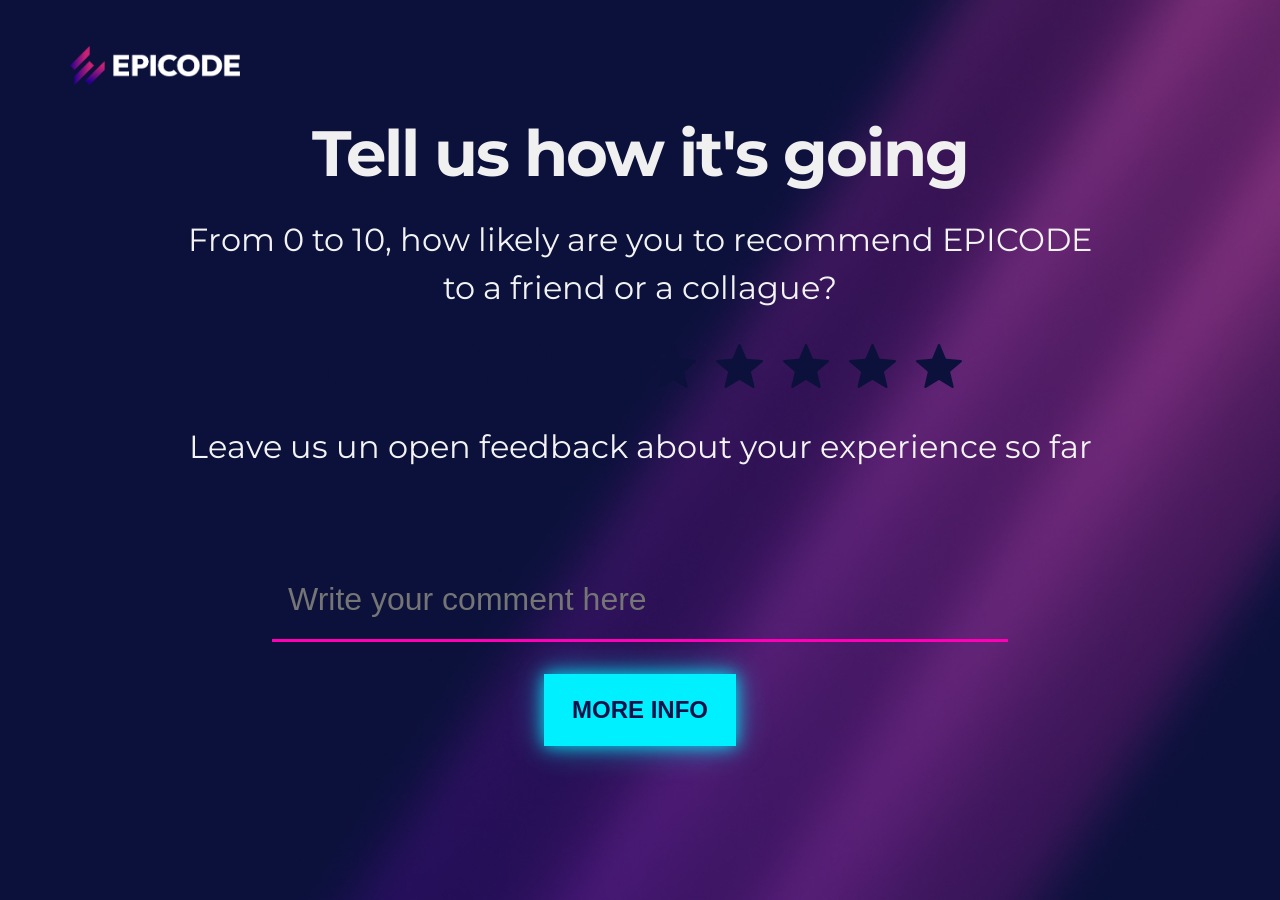
==== html/feedback.html @ 62ee5fc2 "Merge branch 'main' into Vincenzo-dynamicStars" ====
<!doctype html>
<html lang="en">
  <head>
    <meta charset="UTF-8" />
    <meta name="viewport" content="width=device-width, initial-scale=1.0" />
    <link rel="stylesheet" href="/CSS/reset.css" />
    <link rel="stylesheet" href="/CSS/general.css" />
    <link rel="stylesheet" href="/CSS/feedback.css" />
    <link rel="icon" type="image/png" href="../assets/logoepicodewhite.png">
    <link rel="preconnect" href="https://fonts.googleapis.com" />
    <link rel="preconnect" href="https://fonts.gstatic.com" crossorigin />
    <link
      href="https://fonts.googleapis.com/css2?family=Montserrat:ital,wght@0,100..900;1,100..900&family=Open+Sans:ital,wght@0,300..800;1,300..800&family=Poppins:ital,wght@0,100;0,200;0,300;0,400;0,500;0,600;0,700;0,800;0,900;1,100;1,200;1,300;1,400;1,500;1,600;1,700;1,800;1,900&family=Roboto:ital,wght@0,100..900;1,100..900&display=swap"
      rel="stylesheet"
    />
    <title>FeedbackPage</title>
  </head>
  <body>
    <header>
      <section class="up-logo">
        <img src="../assets/epicode_logo.png" alt="epicode logo" />
      </section>
    </header>
    <main>
      <section class="title">
        <h1>Tell us how it's going</h1>
        <p class="subtitle">
          From 0 to 10, how likely are you to recommend EPICODE<br />to a friend
          or a collague?
        </p>
      </section>
      <section class="stars-container">
        <img class="star" src="/assets/emptyStar.svg" alt="emptStar1" />
        <img class="star" src="/assets/emptyStar.svg" alt="emptStar2" />
        <img class="star" src="/assets/emptyStar.svg" alt="emptStar3" />
        <img class="star" src="/assets/emptyStar.svg" alt="emptStar4" />
        <img class="star" src="/assets/emptyStar.svg" alt="emptStar5" />
        <img class="star" src="/assets/emptyStar.svg" alt="emptStar6" />
        <img class="star" src="/assets/emptyStar.svg" alt="emptStar7" />
        <img class="star" src="/assets/emptyStar.svg" alt="emptStar8" />
        <img class="star" src="/assets/emptyStar.svg" alt="emptStar9" />
        <img class="star" src="/assets/emptyStar.svg" alt="emptStar10" />
      </section>
      <p class="subtitle">
        Leave us un open feedback about your experience so far
      </p>
    </main>
    <footer>
      <form id="feedback-form">
        <input
          type="text"
          id="feedback"
          class="subtitle"
          name="feedback-input"
          placeholder="Write your comment here"
          required
        />
        <label for="feedback"></label>
        <section class="info-button">
          <a href="https://epicode.com/it/"
            ><button type="button">MORE INFO</button></a
          >
        </section>
      </form>
    </footer>
    <script src="/JS/main.js"></script>
  </body>
</html>
---- CSS/general.css ----
body {
  background-color: #aa7c7c;
  font-family: "Montserrat";
  background-image: url(../assets/bg.jpg);
  background-size: cover;
}

.up-logo img {
  width: 170px;
  max-width: 100%;
  display: block;
}

header {
  padding: 46px 70px 0;
}
---- CSS/feedback.css ----
body {
  text-align: center;
}

main {
  padding: 20px 60px 40px;
}

.title {
  margin-top: 18px;
}

.title h1 {
  margin: 0;
  font-size: 4rem;
  line-height: 0.95;
  font-weight: 700;
  color: #f0f0f0;
  letter-spacing: -2px;
}

.subtitle {
  text-align: center;
  margin: 2rem auto;
  font-size: 2rem;
  line-height: 3rem;
  color: #f3f3f3;
}

#feedback {
  text-align: start;
  width: 55%;
  padding: 1rem;
  margin-top: 1rem;
  border-style: none;
  background: transparent;
  border-bottom: #ff00b7 solid;
}

.info-button button {
  height: 72px;
  border: none;
  cursor: pointer;
  text-transform: uppercase;
  font-size: 1.5em;
  font-weight: 770;
  color: #07124b;
  background: #00f0ff;
  box-shadow:
    0 0 16px rgba(0, 240, 255, 0.85),
    0 0 35px rgba(0, 240, 255, 0.45);
  transition:
    transform 0.2s ease,
    box-shadow 0.2s ease;
  width: 15%;
}

.info-button button:hover {
  transform: translateY(-2px);
  box-shadow:
    0 0 18px rgba(0, 240, 255, 1),
    0 0 40px rgba(0, 240, 255, 0.6);
}

button a {
  text-decoration: none;
  color: inherit;
}

.stars-container img {
  width: 4%;
  margin: 0 0.5em;
  cursor: pointer;
  transition: transform 0.5s;
}
.star:hover {
  transform: scale(1.5);
}
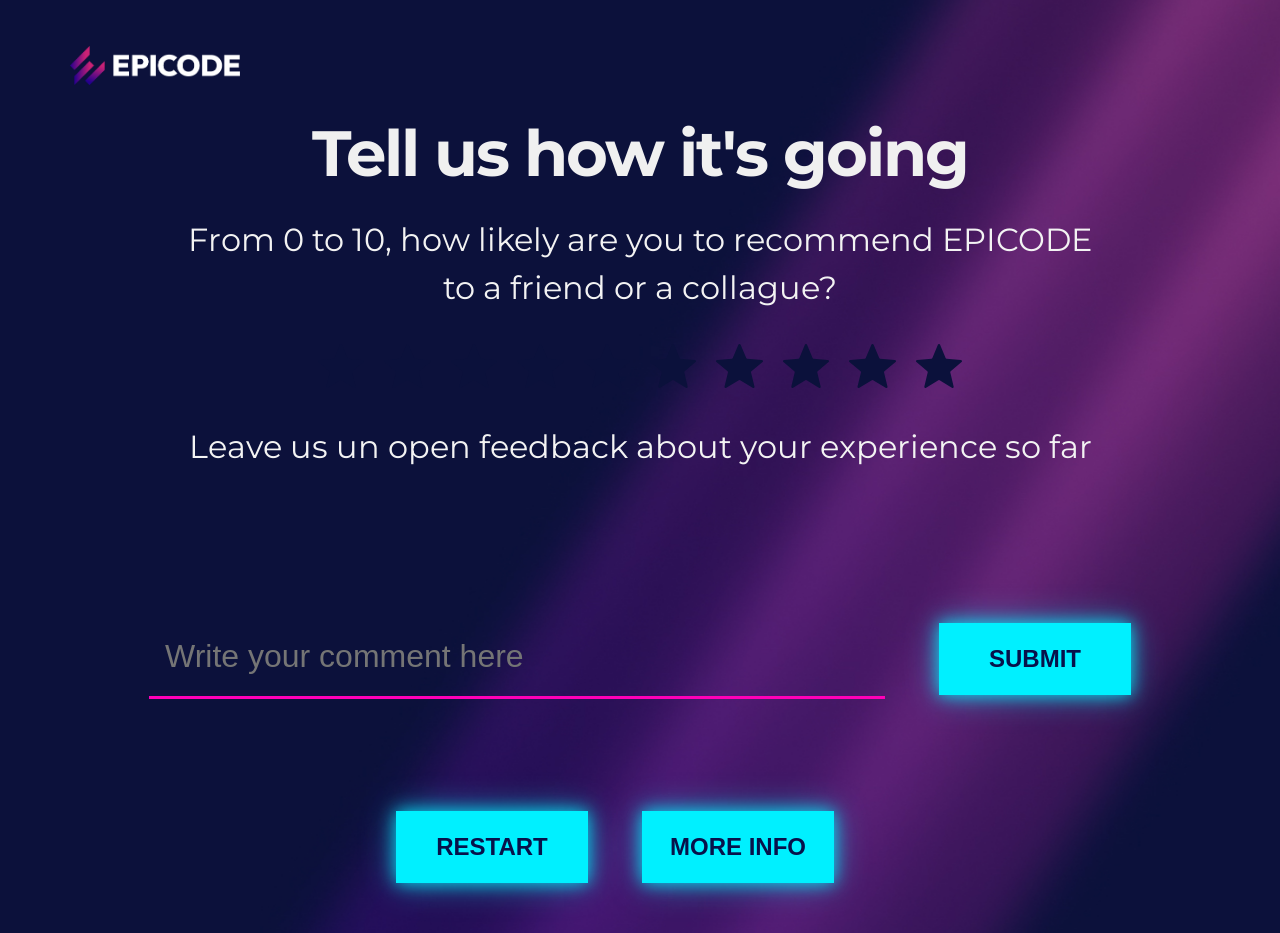
==== commit 3f98c9af: "add_button" ====
--- a/html/feedback.html
+++ b/html/feedback.html
@@ -6,7 +6,7 @@
     <link rel="stylesheet" href="/CSS/reset.css" />
     <link rel="stylesheet" href="/CSS/general.css" />
     <link rel="stylesheet" href="/CSS/feedback.css" />
-    <link rel="icon" type="image/png" href="../assets/logoepicodewhite.png">
+    <link rel="icon" type="image/png" href="../assets/logoepicodewhite.png" />
     <link rel="preconnect" href="https://fonts.googleapis.com" />
     <link rel="preconnect" href="https://fonts.gstatic.com" crossorigin />
     <link
@@ -56,12 +56,20 @@
           required
         />
         <label for="feedback"></label>
-        <section class="info-button">
-          <a href="https://epicode.com/it/"
-            ><button type="button">MORE INFO</button></a
-          >
+        <section class="submit-button">
+          <button type="button">SUBMIT</button>
         </section>
       </form>
+      <section class="info-button">
+        <a href="../html/welcome.html"
+          ><button type="button">RESTART</button></a
+        >
+      </section>
+      <section class="info-button">
+        <a href="https://epicode.com/it/"
+          ><button type="button">MORE INFO</button></a
+        >
+      </section>
     </footer>
     <script src="/JS/main.js"></script>
   </body>
--- a/CSS/general.css
+++ b/CSS/general.css
@@ -3,8 +3,14 @@
   font-family: "Montserrat";
   background-image: url(../assets/bg.jpg);
   background-size: cover;
+  background-position: center;
+  background-repeat: no-repeat;
+
+  min-height: 100vh;
+  display: flex;
+  flex-direction: column;
+  margin: 0;
 }
-
 .up-logo img {
   width: 170px;
   max-width: 100%;
--- a/CSS/feedback.css
+++ b/CSS/feedback.css
@@ -53,6 +53,12 @@
     transform 0.2s ease,
     box-shadow 0.2s ease;
   width: 15%;
+  margin-top: 80px;
+  margin-bottom: 50px;
+}
+.info-button {
+  display: inline;
+  margin-right: 50px;
 }
 
 .info-button button:hover {
@@ -76,3 +82,34 @@
 .star:hover {
   transform: scale(1.5);
 }
+
+.submit-button button {
+  height: 72px;
+  border: none;
+  cursor: pointer;
+  text-transform: uppercase;
+  font-size: 1.5em;
+  font-weight: 770;
+  color: #07124b;
+  background: #00f0ff;
+  box-shadow:
+    0 0 16px rgba(0, 240, 255, 0.85),
+    0 0 35px rgba(0, 240, 255, 0.45);
+  transition:
+    transform 0.2s ease,
+    box-shadow 0.2s ease;
+  width: 15%;
+  margin-top: 80px;
+}
+
+.submit-button button:hover {
+  transform: translateY(-2px);
+  box-shadow:
+    0 0 18px rgba(0, 240, 255, 1),
+    0 0 40px rgba(0, 240, 255, 0.6);
+}
+
+.submit-button {
+  display: inline;
+  margin-left: 50px;
+}
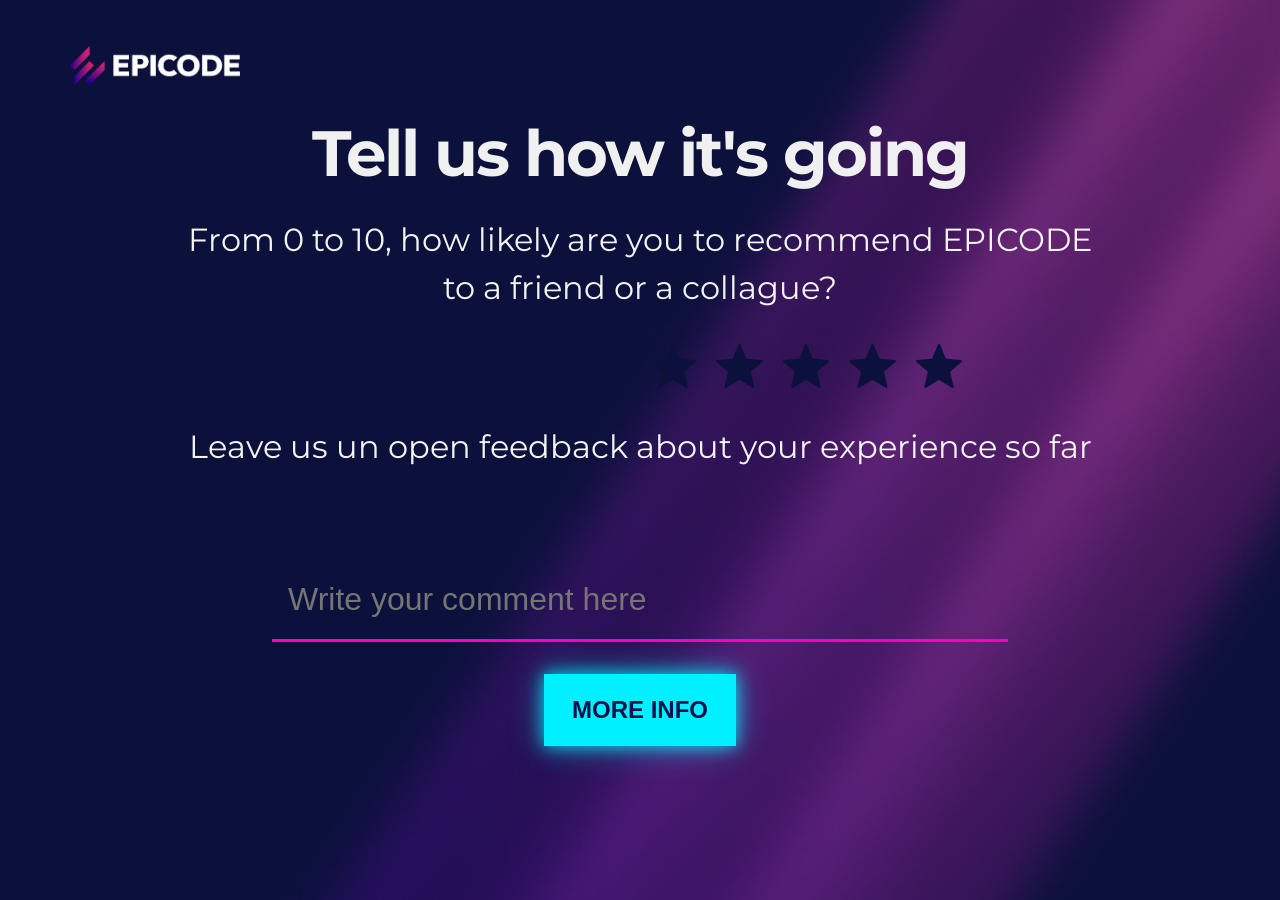
==== commit c5987267: "stars" ====
--- a/html/feedback.html
+++ b/html/feedback.html
@@ -30,16 +30,56 @@
         </p>
       </section>
       <section class="stars-container">
-        <img class="star" src="/assets/emptyStar.svg" alt="emptStar1" />
-        <img class="star" src="/assets/emptyStar.svg" alt="emptStar2" />
-        <img class="star" src="/assets/emptyStar.svg" alt="emptStar3" />
-        <img class="star" src="/assets/emptyStar.svg" alt="emptStar4" />
-        <img class="star" src="/assets/emptyStar.svg" alt="emptStar5" />
-        <img class="star" src="/assets/emptyStar.svg" alt="emptStar6" />
-        <img class="star" src="/assets/emptyStar.svg" alt="emptStar7" />
-        <img class="star" src="/assets/emptyStar.svg" alt="emptStar8" />
-        <img class="star" src="/assets/emptyStar.svg" alt="emptStar9" />
-        <img class="star" src="/assets/emptyStar.svg" alt="emptStar10" />
+        <img
+          class="star can-hover"
+          src="/assets/emptyStar.svg"
+          alt="emptStar1"
+        />
+        <img
+          class="star can-hover"
+          src="/assets/emptyStar.svg"
+          alt="emptStar2"
+        />
+        <img
+          class="star can-hover"
+          src="/assets/emptyStar.svg"
+          alt="emptStar3"
+        />
+        <img
+          class="star can-hover"
+          src="/assets/emptyStar.svg"
+          alt="emptStar4"
+        />
+        <img
+          class="star can-hover"
+          src="/assets/emptyStar.svg"
+          alt="emptStar5"
+        />
+        <img
+          class="star can-hover"
+          src="/assets/emptyStar.svg"
+          alt="emptStar6"
+        />
+        <img
+          class="star can-hover"
+          src="/assets/emptyStar.svg"
+          alt="emptStar7"
+        />
+        <img
+          class="star can-hover"
+          src="/assets/emptyStar.svg"
+          alt="emptStar8"
+        />
+        <img
+          class="star can-hover"
+          src="/assets/emptyStar.svg"
+          alt="emptStar9"
+        />
+        <img
+          class="star can-hover"
+          src="/assets/emptyStar.svg"
+          alt="emptStar10"
+        />
       </section>
       <p class="subtitle">
         Leave us un open feedback about your experience so far
@@ -56,20 +96,12 @@
           required
         />
         <label for="feedback"></label>
-        <section class="submit-button">
-          <button type="button">SUBMIT</button>
+        <section class="info-button">
+          <button type="submit">
+            <a href="https://epicode.com/it/epicopilot/">MORE INFO</a>
+          </button>
         </section>
       </form>
-      <section class="info-button">
-        <a href="../html/welcome.html"
-          ><button type="button">RESTART</button></a
-        >
-      </section>
-      <section class="info-button">
-        <a href="https://epicode.com/it/"
-          ><button type="button">MORE INFO</button></a
-        >
-      </section>
     </footer>
     <script src="/JS/main.js"></script>
   </body>
--- a/CSS/feedback.css
+++ b/CSS/feedback.css
@@ -53,12 +53,6 @@
     transform 0.2s ease,
     box-shadow 0.2s ease;
   width: 15%;
-  margin-top: 80px;
-  margin-bottom: 50px;
-}
-.info-button {
-  display: inline;
-  margin-right: 50px;
 }
 
 .info-button button:hover {
@@ -79,37 +73,12 @@
   cursor: pointer;
   transition: transform 0.5s;
 }
-.star:hover {
-  transform: scale(1.5);
+
+.star.can-hover:hover {
+  cursor: pointer;
+  transform: scale(1.4);
 }
 
-.submit-button button {
-  height: 72px;
-  border: none;
-  cursor: pointer;
-  text-transform: uppercase;
-  font-size: 1.5em;
-  font-weight: 770;
-  color: #07124b;
-  background: #00f0ff;
-  box-shadow:
-    0 0 16px rgba(0, 240, 255, 0.85),
-    0 0 35px rgba(0, 240, 255, 0.45);
-  transition:
-    transform 0.2s ease,
-    box-shadow 0.2s ease;
-  width: 15%;
-  margin-top: 80px;
+.stars-container .star {
+  cursor: default;
 }
-
-.submit-button button:hover {
-  transform: translateY(-2px);
-  box-shadow:
-    0 0 18px rgba(0, 240, 255, 1),
-    0 0 40px rgba(0, 240, 255, 0.6);
-}
-
-.submit-button {
-  display: inline;
-  margin-left: 50px;
-}
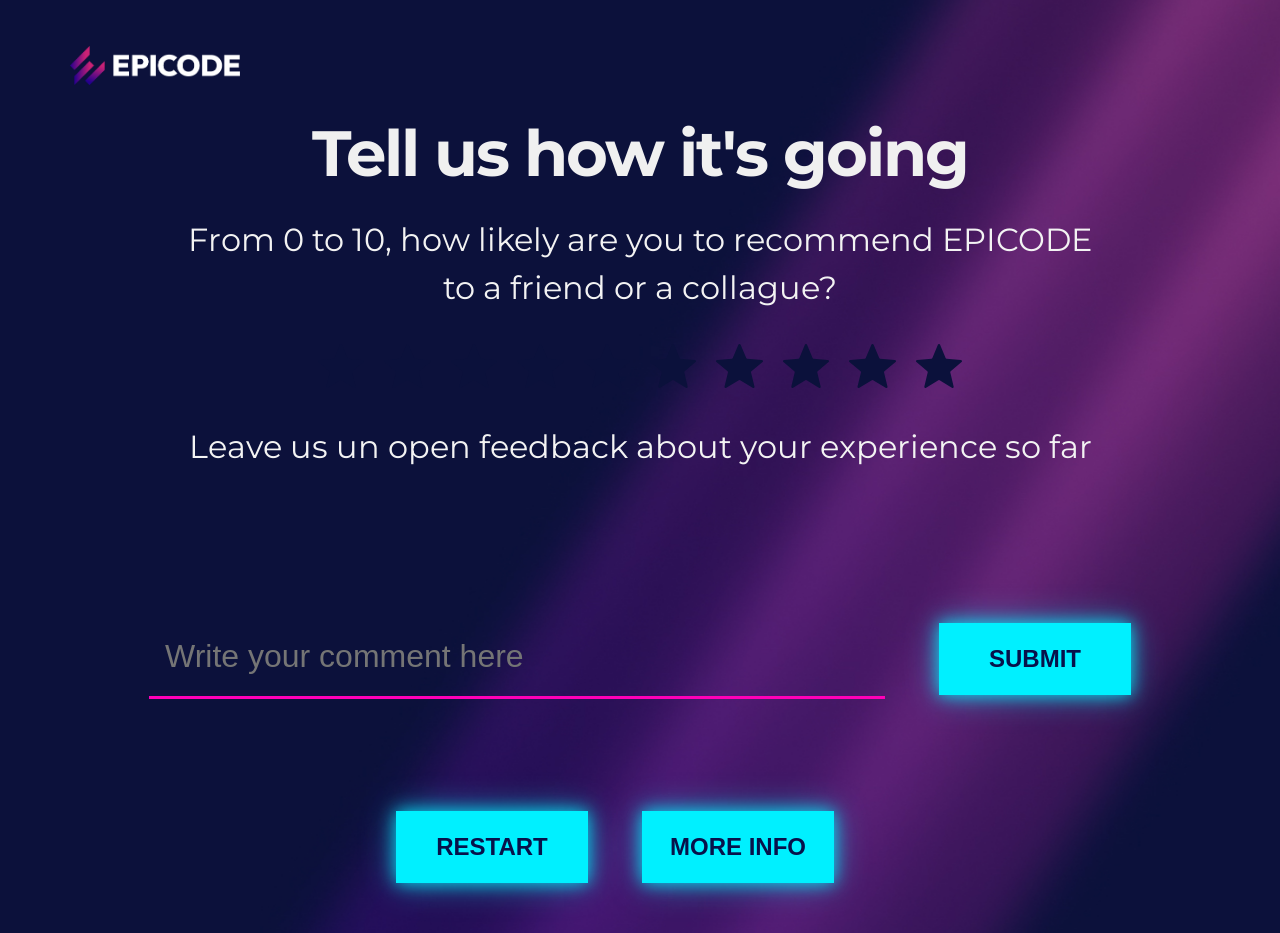
==== commit 37014c04: "Merge branch 'main' into Vincenzo-lastStarFixes" ====
--- a/html/feedback.html
+++ b/html/feedback.html
@@ -96,12 +96,20 @@
           required
         />
         <label for="feedback"></label>
-        <section class="info-button">
-          <button type="submit">
-            <a href="https://epicode.com/it/epicopilot/">MORE INFO</a>
-          </button>
+        <section class="submit-button">
+          <button type="button">SUBMIT</button>
         </section>
       </form>
+      <section class="info-button">
+        <a href="../html/welcome.html"
+          ><button type="button">RESTART</button></a
+        >
+      </section>
+      <section class="info-button">
+        <a href="https://epicode.com/it/"
+          ><button type="button">MORE INFO</button></a
+        >
+      </section>
     </footer>
     <script src="/JS/main.js"></script>
   </body>
--- a/CSS/feedback.css
+++ b/CSS/feedback.css
@@ -53,6 +53,12 @@
     transform 0.2s ease,
     box-shadow 0.2s ease;
   width: 15%;
+  margin-top: 80px;
+  margin-bottom: 50px;
+}
+.info-button {
+  display: inline;
+  margin-right: 50px;
 }
 
 .info-button button:hover {
@@ -82,3 +88,34 @@
 .stars-container .star {
   cursor: default;
 }
+
+.submit-button button {
+  height: 72px;
+  border: none;
+  cursor: pointer;
+  text-transform: uppercase;
+  font-size: 1.5em;
+  font-weight: 770;
+  color: #07124b;
+  background: #00f0ff;
+  box-shadow:
+    0 0 16px rgba(0, 240, 255, 0.85),
+    0 0 35px rgba(0, 240, 255, 0.45);
+  transition:
+    transform 0.2s ease,
+    box-shadow 0.2s ease;
+  width: 15%;
+  margin-top: 80px;
+}
+
+.submit-button button:hover {
+  transform: translateY(-2px);
+  box-shadow:
+    0 0 18px rgba(0, 240, 255, 1),
+    0 0 40px rgba(0, 240, 255, 0.6);
+}
+
+.submit-button {
+  display: inline;
+  margin-left: 50px;
+}
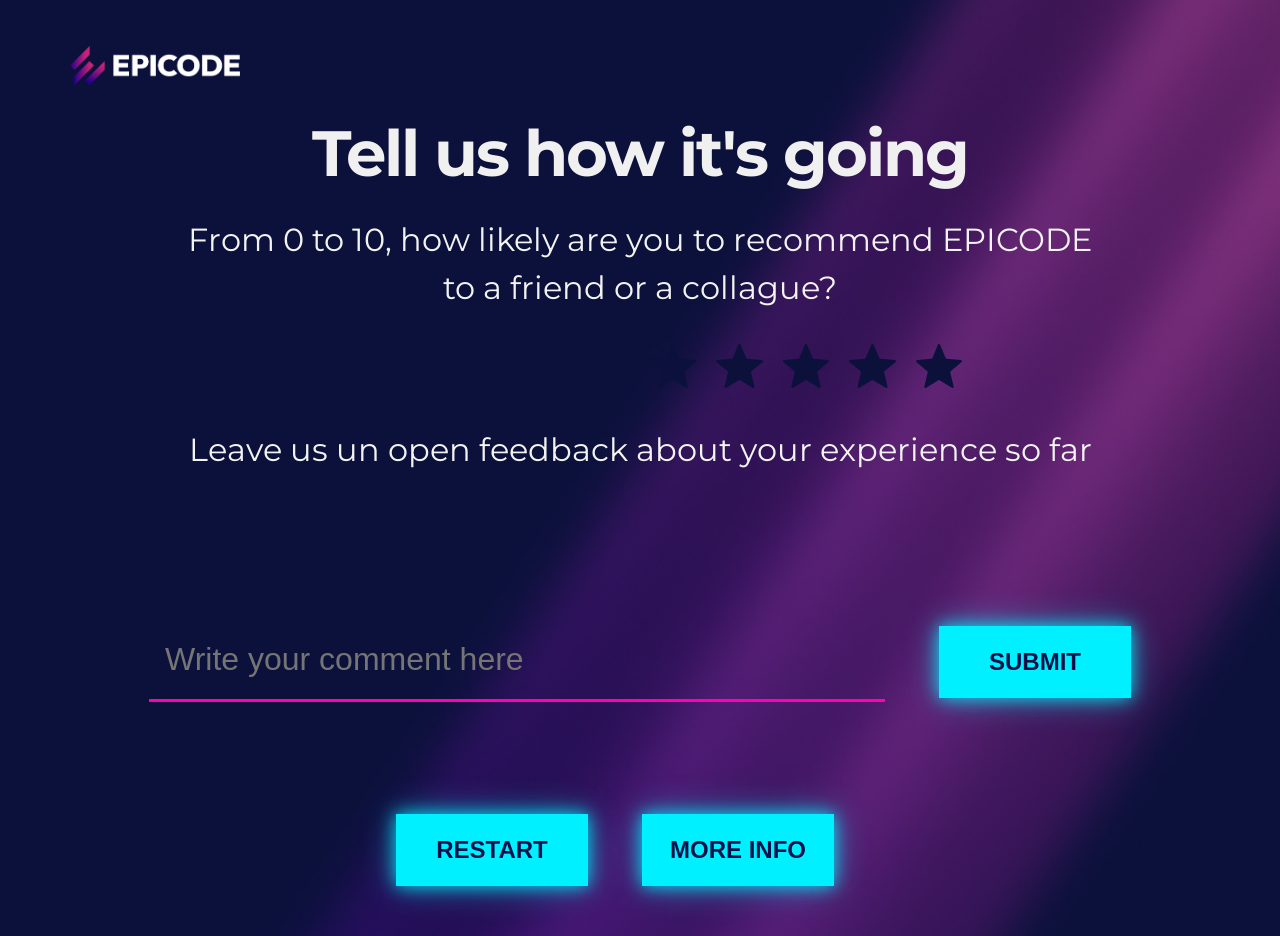
==== commit 516c2c16: "Fixes final form" ====
--- a/html/feedback.html
+++ b/html/feedback.html
@@ -15,7 +15,7 @@
     />
     <title>FeedbackPage</title>
   </head>
-  <body>
+  <body id="feedback-body">
     <header>
       <section class="up-logo">
         <img src="../assets/epicode_logo.png" alt="epicode logo" />
@@ -93,11 +93,10 @@
           class="subtitle"
           name="feedback-input"
           placeholder="Write your comment here"
-          required
         />
         <label for="feedback"></label>
         <section class="submit-button">
-          <button type="button">SUBMIT</button>
+          <button id="submit-button">SUBMIT</button>
         </section>
       </form>
       <section class="info-button">
--- a/CSS/feedback.css
+++ b/CSS/feedback.css
@@ -73,6 +73,10 @@
   color: inherit;
 }
 
+.stars-container {
+  height: 50px;
+}
+
 .stars-container img {
   width: 4%;
   margin: 0 0.5em;
